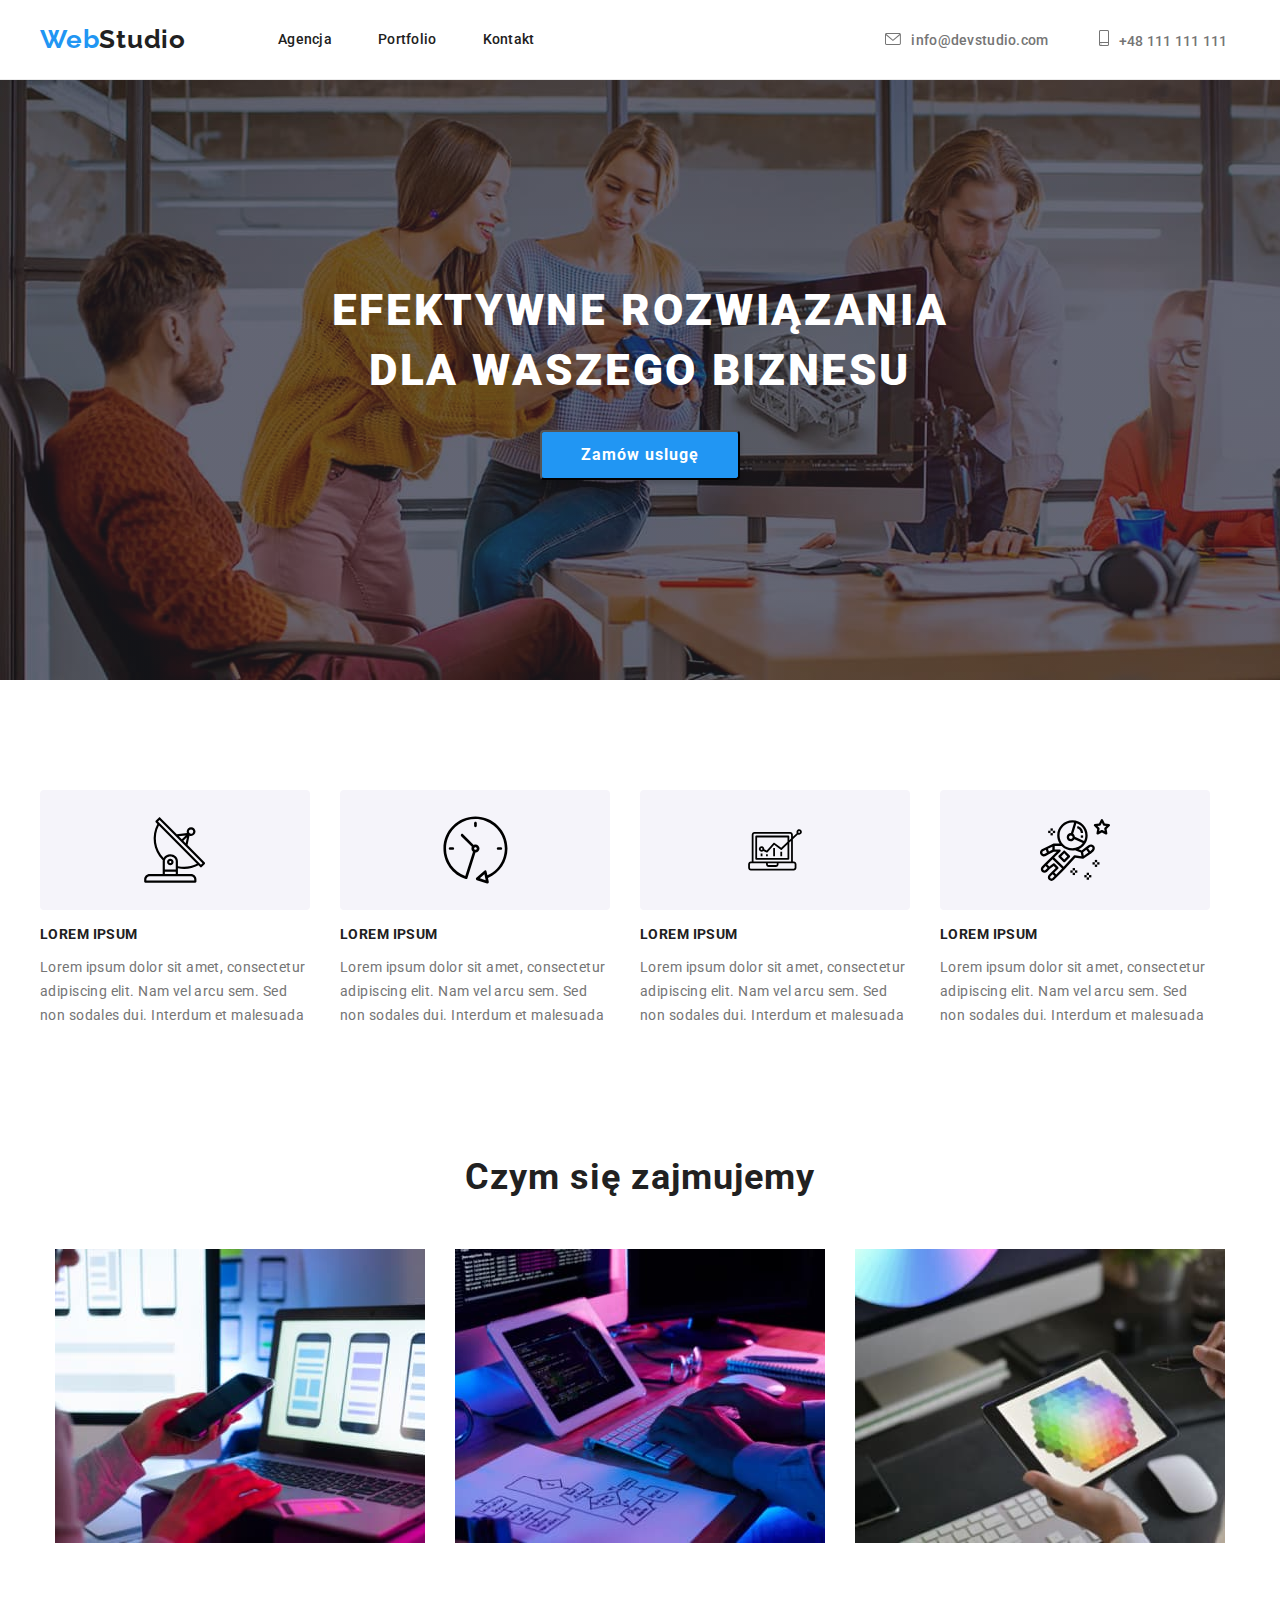
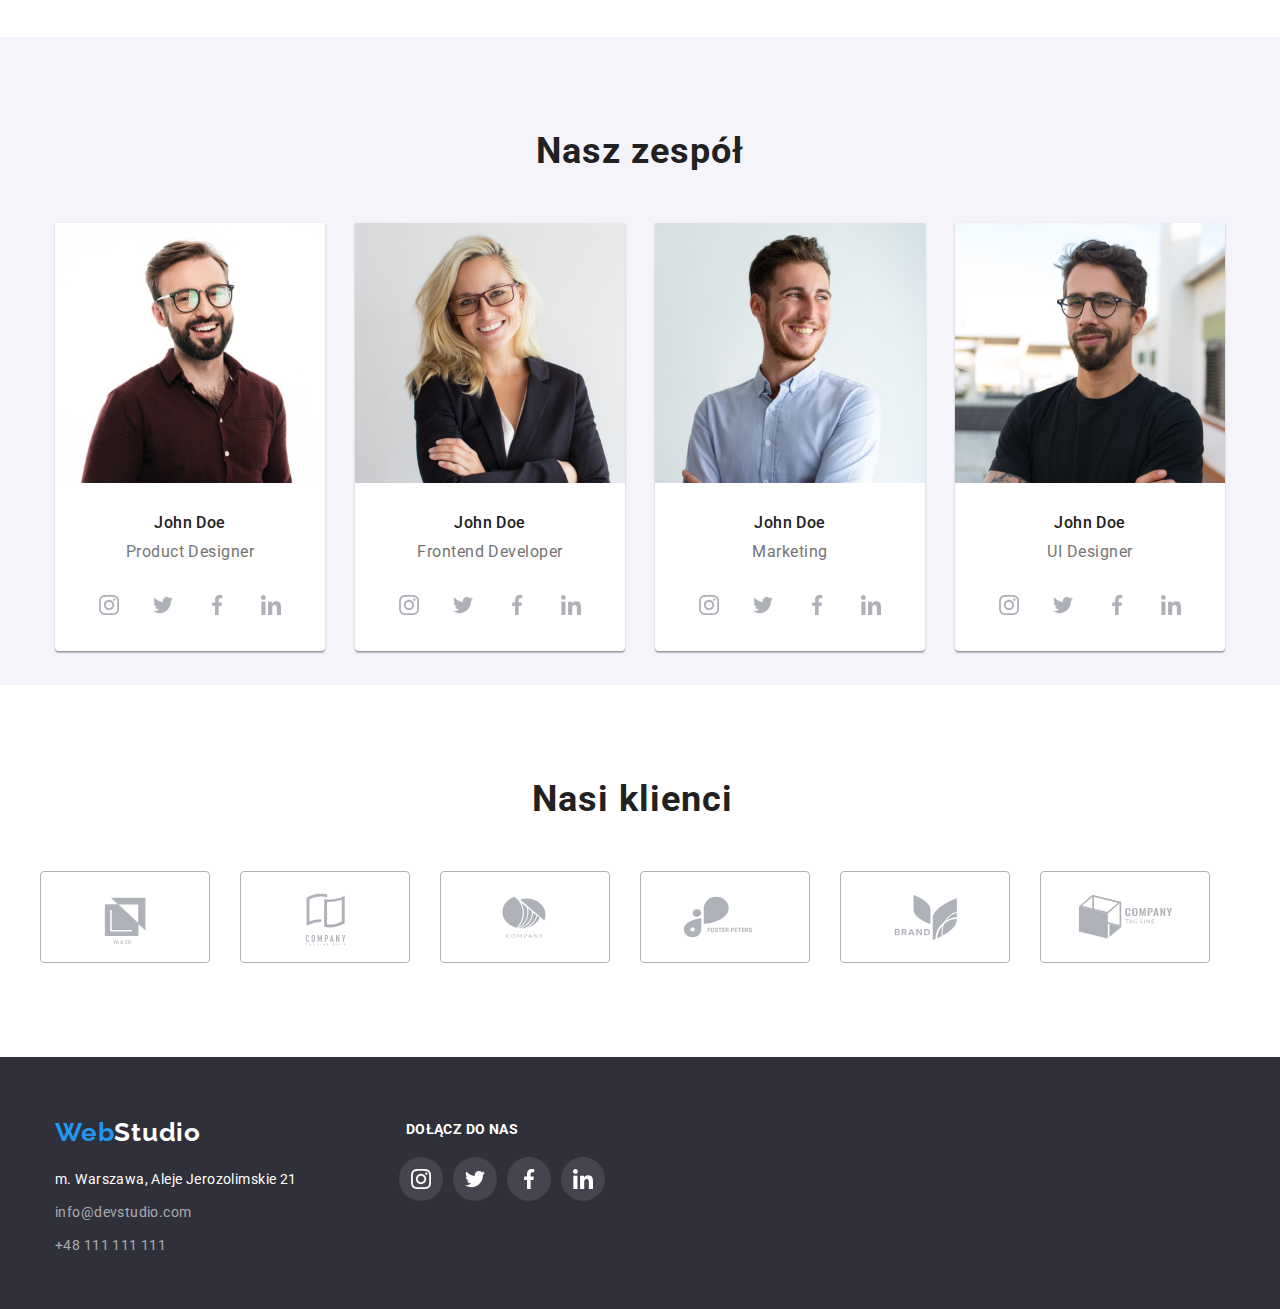
==== index.html @ acc6f6b7 "pliki" ====
<!DOCTYPE html>
<html lang="en">
<head>
    <meta charset="UTF-8">
    <meta http-equiv="X-UA-Compatible" content="IE=edge">
    <meta name="viewport" content="width=device-width, initial-scale=1.0">
    <link rel="stylesheet" href="https://cdnjs.cloudflare.com/ajax/libs/modern-normalize/1.1.0/modern-normalize.min.css">
    <link rel="stylesheet" href="./css/style.css">
    <link rel="preconnect" href="https://fonts.googleapis.com">
    <link rel="preconnect" href="https://fonts.gstatic.com" crossorigin>
    <link href="https://fonts.googleapis.com/css2?family=Raleway:wght@700&family=Roboto:wght@400;500;700;900&display=swap"
        rel="stylesheet">  
    <title>WebStudio</title>
</head>
<body>
    <header class="header">
        <div class="container">
            <nav class="navigation">
            <a class="navigation-main" href="index.html"><span class="logo-1">Web</span><span class="logo-2">Studio</span></a>
            <ul class="navigation-list">
                <li class="navigation-list-item">
                    <a class="navigation-list-link agency" href="index.html">Agencja</a>
                </li>
                <li class="navigation-list-item">
                    <a class="navigation-list-link portfolio" href="portfolio.html">Portfolio</a>
                </li>
                <li class="navigation-list-item">
                    <a class="navigation-list-link contact" href="index.html">Kontakt</a>
                </li>
            </ul>
            </nav>
        <a class="contact-link-mail" href="mailto:info@devstudio.com">
            <svg class="mail-icon" width="16" height="12">
                <use href="./images/icons.svg#icon-mail"></use>
            </svg>info@devstudio.com</a>

        <a class="contact-link-phone" href="tel:+48111111111">
            <svg class="phone-icon" width="10" height="16">
                <use href="./images/icons.svg#icon-phone"></use>
            </svg>+48 111 111 111</a>
            
        </div>
    </header> 
    

    <main>
        <!--HERO-->
        <section class="main-header-container">
        <div class="container m-h-c">
            <h1 class="main-header">EFEKTYWNE ROZWIĄZANIA DLA WASZEGO BIZNESU</h1>
            <button class="btn" type="button">Zamów uslugę</button>
        </div>
        </section>
        

        <section class="features">
        <div class="container">
            <ul class="features-list">
                <li class="features-list-item">
                    <p class="features-icon-par">
                        <svg class="features-icon antenna" width="65.32" height="70">
                          <use href="./images/icons.svg#icon-antenna"></use>
                        </svg>
                    </p>
                    <p class="features-name">LOREM IPSUM</p>
                    <P class="features-description">Lorem ipsum dolor sit amet, consectetur adipiscing elit. Nam vel arcu sem. Sed non sodales dui. Interdum et malesuada</P>
                </li>
                <li class="features-list-item">
                    <p class="features-icon-par">
                        <svg class="features-icon clock" width="66.96" height="70">
                          <use href="./images/icons.svg#icon-clock"></use>
                        </svg>
                    </p>
                    <p class="features-name">LOREM IPSUM</p>
                    <p class="features-description">Lorem ipsum dolor sit amet, consectetur adipiscing elit. Nam vel arcu sem. Sed non sodales dui. Interdum et malesuada</p>
                </li>
                <li class="features-list-item">
                    <p class="features-icon-par">
                        <svg class="features-icon diagram" width="70" height="53.69">
                          <use href="./images/icons.svg#icon-diagram"></use>
                        </svg>
                    </p>
                    <p class="features-name">LOREM IPSUM</p>
                    <P class="features-description">Lorem ipsum dolor sit amet, consectetur adipiscing elit. Nam vel arcu sem. Sed non sodales dui. Interdum et malesuada</P>
                </li>
                <li class="features-list-item">
                    <p class="features-icon-par">
                        <svg class="features-icon astronaut" width="70" height="70">
                          <use href="./images/icons.svg#icon-astronaut"></use>
                        </svg>
                    </p>
                    <p class="features-name">LOREM IPSUM</p>
                    <P class="features-description">Lorem ipsum dolor sit amet, consectetur adipiscing elit. Nam vel arcu sem. Sed non sodales dui. Interdum et malesuada</P>
                </li>
            </ul>
        </div>
        </section>
        

        <!--Czym się zajmujemy-->
        
        <section class="work">
        <div class="container">
            <div class="about">
                <div class="secondary-header-container">
                    <h2 class="secondary-header">Czym się zajmujemy</h2>
                </div>
                <ul class="about-list">
                    <li class="about-list-item"><img class="about-list-img" src="images/komp1.jpg" alt="laptop" width="370" height="294"></li>
                    <li class="about-list-item"><img class="about-list-img" src="images/komp2.jpg" alt="telefon" width="370" height="294"></li>
                    <li class="about-list-item"><img class="about-list-img" src="images/komp3.jpg" alt="tablet" width="370" height="294"></li>
                </ul>
            </div>  
        </div>
        </section>

        <!--Nasz zespół-->

        <section class="team">
        <div class="container team">
            <div class="secondary-header-team">
                <h2 class="secondary-header">Nasz zespół</h2>
            </div>    
            <ul class="team-list">
                <li class="team-list-item">
                    <img class="team-list-img" src="images/john_doe1.jpg" alt="john_doe_1" width="270" height="260">
                        <h3 class="team-member">John Doe</h3>
                        <p class="type-of-work-in-team">Product Designer</p>
                        <ul class="social-links-list">
                            <li class="social-links-list-item">
                                <a class="social-list-link" href="#">
                                    <svg class="social-icon inst1" width="20" height="20">
                                        <use href="images/icons.svg#icon-instagram"></use>
                                    </svg>
                                </a>
                            </li>
                            <li class="social-links-list-item">
                                <a class="social-list-link" href="#">
                                    <svg class="social-icon fb1" width="20" height="20">
                                        <use href="images/icons.svg#icon-twitter"></use>
                                    </svg>
                                </a>
                            </li>
                            <li class="social-links-list-item">
                                <a class="social-list-link" href="#">
                                    <svg class="social-icon twit1" width="20" height="20">
                                        <use href="images/icons.svg#icon-facebook"></use>
                                    </svg>
                                </a>
                            </li>
                            <li class="social-links-list-item">
                                <a class="social-list-link" href="#">
                                    <svg class="social-icon ln1" width="20" height="20">
                                        <use href="images/icons.svg#icon-linkedin"></use>
                                    </svg>
                                </a>
                            </li>
                        </ul>
                </li>
                <li class="team-list-item">
                    <img class="team-list-img" src="images/john_doe2.jpg" alt="john_doe_2" width="270" height="260">
                    <h3 class="team-member">John Doe</h3>
                    <p class="type-of-work-in-team">Frontend Developer</p>
                    <ul class="social-links-list">
                        <li class="social-links-list-item">
                            <a class="social-list-link" href="#">
                                <svg class="social-icon inst1" width="20" height="20">
                                    <use href="images/icons.svg#icon-instagram"></use>
                                </svg>
                            </a>
                        </li>
                        <li class="social-links-list-item">
                            <a class="social-list-link" href="#">
                                <svg class="social-icon fb1" width="20" height="20">
                                    <use href="images/icons.svg#icon-twitter"></use>
                                </svg>
                            </a>
                        </li>
                        <li class="social-links-list-item">
                            <a class="social-list-link" href="#">
                                <svg class="social-icon twit1" width="20" height="20">
                                    <use href="images/icons.svg#icon-facebook"></use>
                                </svg>
                            </a>
                        </li>
                        <li class="social-links-list-item">
                            <a class="social-list-link" href="#">
                                <svg class="social-icon ln1" width="20" height="20">
                                    <use href="images/icons.svg#icon-linkedin"></use>
                                </svg>
                            </a>
                        </li>
                    </ul>
                </li>
                <li class="team-list-item">
                    <img class="team-list-img" src="images/john_doe3.jpg" alt="john_doe_3" width="270" height="260">
                    <h3 class="team-member">John Doe</h3>
                    <p class="type-of-work-in-team">Marketing</p>
                    <ul class="social-links-list">
                        <li class="social-links-list-item">
                            <a class="social-list-link" href="#">
                                <svg class="social-icon inst1" width="20" height="20">
                                    <use href="images/icons.svg#icon-instagram"></use>
                                </svg>
                            </a>
                        </li>
                        <li class="social-links-list-item">
                            <a class="social-list-link" href="#">
                                <svg class="social-icon fb1" width="20" height="20">
                                    <use href="images/icons.svg#icon-twitter"></use>
                                </svg>
                            </a>
                        </li>
                        <li class="social-links-list-item">
                            <a class="social-list-link" href="#">
                                <svg class="social-icon twit1" width="20" height="20">
                                    <use href="images/icons.svg#icon-facebook"></use>
                                </svg>
                            </a>
                        </li>
                        <li class="social-links-list-item">
                            <a class="social-list-link" href="#">
                                <svg class="social-icon ln1" width="20" height="20">
                                    <use href="images/icons.svg#icon-linkedin"></use>
                                </svg>
                            </a>
                        </li>
                    </ul>
                </li>
                <li class="team-list-item">
                    <img class="team-list-img" src="images/john_doe4.jpg" alt="john_doe_4" width="270" height="260">
                    <h3 class="team-member">John Doe</h3>
                    <p class="type-of-work-in-team">UI Designer</p>
                    <ul class="social-links-list">
                        <li class="social-links-list-item">
                            <a class="social-list-link" href="#">
                                <svg class="social-icon inst1" width="20" height="20">
                                    <use href="images/icons.svg#icon-instagram"></use>
                                </svg>
                            </a>
                        </li>
                        <li class="social-links-list-item">
                            <a class="social-list-link" href="#">
                                <svg class="social-icon fb1" width="20" height="20">
                                    <use href="images/icons.svg#icon-twitter"></use>
                                </svg>
                            </a>
                        </li>
                        <li class="social-links-list-item">
                            <a class="social-list-link" href="#">
                                <svg class="social-icon twit1" width="20" height="20">
                                    <use href="images/icons.svg#icon-facebook"></use>
                                </svg>
                            </a>
                        </li>
                        <li class="social-links-list-item">
                            <a class="social-list-link" href="#">
                                <svg class="social-icon ln1" width="20" height="20">
                                    <use href="images/icons.svg#icon-linkedin"></use>
                                </svg>
                            </a>
                        </li>
                    </ul>
                </li>
            </ul>
        </div>
        </section>

        <!--Nasi klijenci-->

        <section>
            <div class="container">
                <div class="clients">
                    <div class="secondary-header-clients">
                        <h2 class="secondary-header">Nasi klienci</h2>
                    </div>
                    <ul class="clients-list">
                        <li class="clients-list-item">
                            <a class="clients-list-link" href="#">
                                <svg class="logo-icon logo1" width="106" height="60.4">
                                <use href="images/icons.svg#icon-Logo_1"></use>
                                </svg>
                            </a>
                        </li>
                        <li class="clients-list-item">
                            <a class="clients-list-link" href="#">
                                <svg class="logo-icon logo2" width="106" height="60.4">
                                <use href="images/icons.svg#icon-Logo_2"></use>
                                </svg>
                            </a>
                        </li>
                        <li class="clients-list-item">
                            <a class="clients-list-link" href="#">
                                <svg class="logo-icon logo3" width="106" height="60">
                                <use href="images/icons.svg#icon-Logo_3"></use>
                                </svg>
                            </a>
                        </li>
                        <li class="clients-list-item">
                            <a class="clients-list-link" href="#">
                                <svg class="logo-icon logo4" width="106" height="60">
                                <use href="images/icons.svg#icon-Logo_4"></use>
                                </svg>
                            </a>
                        </li>
                        <li class="clients-list-item">
                            <a class="clients-list-link" href="#">
                                <svg class="logo-icon logo5" width="106" height="60">
                                <use href="images/icons.svg#icon-Logo_5"></use>
                                </svg>
                            </a>
                        </li>
                        <li class="clients-list-item">
                            <a class="clients-list-link" href="#">
                                <svg class="logo-icon logo6" width="106" height="60">
                                <use href="images/icons.svg#icon-Logo_6"></use>
                                </svg>
                            </a>
                        </li>
                    </ul>
                </div>
            </div>
        </section>
        
    </main>

    <footer class="footer">
        <div class="container foot-cont">
        <div class="address-container">
            <address class="address">
            <a class="secondary-main" href="index.html"><span class="logo-1">Web</span><span class="logo-2-footer">Studio</span></a>
            <ul class="address-list">
                <li class="address-list-item">m. Warszawa, Aleje Jerozolimskie 21</li>
                <li class="address-list-item">
                    <a class="address-contact-link-mail" href="mailto:info@devstudio.com">info@devstudio.com</a>
                </li>
                <li class="address-list-item">
                    <a class="address-contact-link-phone" href="tel:+48111111111">+48 111 111 111</a>
                </li>
            </ul>
        </address>
        </div>

        <div class="join-us">
            <p class="join">DOłĄCZ DO NAS</p>
            <ul class="social-links-list">
                <li class="social-links-list-item">
                    <a class="social-list-link-footer" href="#">
                        <svg class="social-icon inst" width="20" height="20">
                        <use href="images/icons.svg#icon-instagram"></use>
                        </svg>
                    </a>
                </li>
                <li class="social-links-list-item">
                    <a class="social-list-link-footer" href="#">
                        <svg class="social-icon twit" width="20" height="20">
                        <use href="images/icons.svg#icon-twitter"></use>
                        </svg>
                    </a>
                </li>
                <li class="social-links-list-item">
                    <a class="social-list-link-footer" href="#">
                        <svg class="social-icon fb" width="20" height="20">
                        <use href="images/icons.svg#icon-facebook"></use>
                        </svg>
                    </a>
                </li>
                <li class="social-links-list-item">
                    <a class="social-list-link-footer" href="#">
                        <svg class="social-icon ln" width="20" height="20">
                        <use href="images/icons.svg#icon-linkedin"></use>
                        </svg>
                    </a>
                </li>
            </ul>
        </div>
        </div>
    </footer>
    
</body>
</html>
---- css/style.css ----
*,
*::before,
*::after {
  box-sizing: border-box;
}

:root {
  --main-font: "Roboto", sans-serif;
  --secondary-font: "Raleway", sans-serif;
  --main-color: #2196f3;
  --secondary-color: #757575;
}

body {
  font-family: var(--main-font);
  color: #212121;
}

h1,
h2,
h3,
ul {
  margin: 0;
  padding: 0;
}

p {
  padding: 0;
}

img {
  display: block;
}

.container {
  width: 1200px;
  margin: 0 auto;
}

/* ############## POWTARZALNE STYLE ############## */
.navigation-list,
.features-list,
.team-list,
.about-list,
.buttons-list,
.projects-list,
.address-list,
.social-links-list,
.clients-list {
  list-style: none;
}

.contact-link-mail:hover,
.contact-link-mail:focus,
.contact-link-phone:hover,
.contact-link-phone:focus,
.navigation-list-link:hover,
.navigation-list-link:focus,
.address-contact-link-mail:hover,
.address-contact-link-mail:focus,
.address-contact-link-phone:hover,
.address-contact-link-phone:focus {
  color: var(--main-color);
}

.btn,
.portfolio-btn,
.social-links-list-item,
.clients-list-item,
.projects-list-item {
  cursor: pointer;
}

.contact-link-mail,
.contact-link-mail,
.contact-link-phone,
.contact-link-phone,
.navigation-list-link,
.navigation-list-link,
.address-contact-link-mail,
.address-contact-link-mail,
.address-contact-link-phone,
.address-contact-link-phone,
.navigation-main,
.secondary-main {
  text-decoration: none;
}
/* ############## POWTARZALNE STYLE ############## */

/* ############## Sekcja HEADER ############## */

.header,
.navigation,
.navigation-list,
.container {
  display: flex;
  align-items: center;
}

.header {
  background: #ffffff;
  border-bottom: 1px solid #ececec;
  height: 80px;
}

.navigation-main {
  font-family: var(--secondary-font);
  font-style: normal;
  font-weight: bold;
  font-size: 26px;
  line-height: 1.192;
  letter-spacing: 0.03em;
  margin-left: px;
  width: 145px;
  height: 31px;
  margin-right: 93px;
}

.logo-1 {
  color: var(--main-color);
}

.logo-2 {
  color: #212121;
}

.logo-2-footer {
  color: #ffffff;
}

.navigation-list-item:not(:last-child) {
  margin-right: 46px;
}

.navigation-list-link {
  font-style: normal;
  font-weight: 500;
  font-size: 14px;
  line-height: 1.143;
  letter-spacing: 0.02em;
  color: #212121;
}

.contact-link-mail,
.contact-link-phone {
  font-style: normal;
  font-weight: 500;
  font-size: 14px;
  line-height: 1.143;
  letter-spacing: 0.02em;
  color: var(--secondary-color);
}

.contact-link-phone {
}

.contact-link-mail {
  margin-right: 50px;
  margin-left: 351px;
}

.mail-icon,
.phone-icon {
  margin-right: 10px;
  fill: currentColor;
}

.mail-icon:hover,
.phone-icon:hover {
  fill: var(--main-color);
}

/* ############## Koniec sekcji HEADER ############## */

/* ############## Sekcja HERO   ############## */
.main-header-container {
  margin: 0 auto;
  height: 600px;
  padding-top: 200px;
  padding-bottom: 280px;
  background-image: linear-gradient(
      rgba(47, 48, 58, 0.4),
      rgba(47, 48, 58, 0.4)
    ),
    url("../images/background-main.jpg");
  background-size: cover;
}

.m-h-c {
  display: flex;
  flex-direction: column;
  justify-content: center;
  align-items: center;
}
.main-header {
  width: 696px;
  height: 120px;
  font-style: normal;
  font-weight: 900;
  font-size: 44px;
  line-height: 1.364;
  text-align: center;
  letter-spacing: 0.06em;
  text-transform: uppercase;
  color: #ffffff;
}

.btn {
  background: #2196f3;
  box-shadow: 0px 4px 4px rgba(0, 0, 0, 0.15);
  border-radius: 4px;
  font-style: normal;
  font-weight: bold;
  font-size: 16px;
  line-height: 1.875;
  display: inline-block;
  margin: 0 auto;
  align-items: center;
  text-align: center;
  letter-spacing: 0.06em;
  color: #ffffff;
  margin-top: 30px;
  width: 200px;
  height: 50px;
}

.features-list {
  display: flex;
  flex-wrap: wrap;
  justify-content: center;
  margin-top: 94px;
  margin-bottom: 94px;
  height: 101px;
}

.features-list-item {
  width: 270px;
  height: 101px;
  flex-basis: calc(100% / 4 - 30px);
}

.features-list-item:not(:last-child) {
  margin-right: 30px;
}

.features-icon-par {
  width: 270px;
  height: 120px;
  background: #f5f4fa;
  border-radius: 4px;
}

.antenna {
  margin-top: 25px;
  margin-right: 102.34px;
  margin-bottom: 25px;
  margin-left: 102.34px;
}

.clock {
  margin-top: 25px;
  margin-right: 101.5px;
  margin-bottom: 25px;
  margin-left: 101.5px;
}

.diagram {
  margin-top: 33.2px;
  margin-right: 100px;
  margin-bottom: 33.2px;
  margin-left: 100px;
}

.astronaut {
  margin-top: 25px;
  margin-right: 100px;
  margin-bottom: 25px;
  margin-left: 100px;
}

.features-name {
  width: 270px;
  height: 16px;
  font-style: normal;
  font-weight: bold;
  font-size: 14px;
  line-height: 1.143;
  letter-spacing: 0.03em;
  text-transform: uppercase;
}

.features-description {
  width: 270px;
  height: 75px;
  font-style: normal;
  font-weight: normal;
  font-size: 14px;
  line-height: 1.714;
  letter-spacing: 0.03em;
  color: var(--secondary-color);
}

/* ############## Koniec sekcji HERO ############## */

/* ############## Czym się zajmujemy ############## */
.work {
  margin-bottom: 94px;
}

.about {
  /*width: 970px;*/
  height: 386px;
  margin-left: 15px;
  padding-bottom: 94px;
  margin-bottom: 188px;
}
.secondary-header {
  font-style: normal;
  font-weight: bold;
  font-size: 36px;
  line-height: 1.166;
  text-align: center;
  letter-spacing: 0.03em;
}

.secondary-header-container {
  margin-top: 94px;
  padding-top: 94px;
  margin-bottom: 50px;
}

.about-list {
  display: flex;
  flex-wrap: wrap;
}

.about-list-item {
  flex-basis: calc(100% / 3 - 30px);
}

.about-list-item:not(:last-child) {
  margin-right: 30px;
}
/* ############## Koniec sekcji Czym się zajmujemy ############## */

/* ############## Nasz zespól ############## */

.secondary-header-team {
  margin-bottom: 50px;
}

.team {
  display: flex;
  flex-direction: column;
  background-color: #f5f4fa;
  background-size: 100%;
  height: 648px;
  margin-top: 94px;
}

.team-list {
  display: flex;
  flex-wrap: wrap;
  height: 368px;
  margin-left: 15px;
  margin-right: 15px;
}

.team-list-item {
  width: 270px;
  height: 428px;
  flex-basis: calc(100% / 4 - 30px);
  background: #ffffff;
  box-shadow: 0px 1px 3px rgba(0, 0, 0, 0.12), 0px 1px 1px rgba(0, 0, 0, 0.14),
    0px 2px 1px rgba(0, 0, 0, 0.2);
  border-radius: 0px 0px 4px 4px;
}

.team-list-item:not(:last-child) {
  margin-right: 30px;
}

.team-member {
  font-style: normal;
  font-weight: 500;
  font-size: 16px;
  line-height: 1.187;
  letter-spacing: 0.03em;
  margin-top: 30px;
  text-align: center;
}

.type-of-work-in-team {
  font-style: normal;
  font-weight: normal;
  font-size: 16px;
  line-height: 1.187;
  letter-spacing: 0.03em;
  color: var(--secondary-color);
  margin-top: 10px;
  text-align: center;
}

.social-links-list {
  display: flex;
  flex-wrap: wrap;
  width: 206px;
  height: 56px;
  align-items: center;
  justify-content: space-between;
  margin-left: 32px;
}

.social-list-link {
  display: flex;
  width: 44px;
  height: 44px;
  background-color: #ffffff;
  border-radius: 50%;
  align-items: center;
  justify-content: center;
  fill: #afb1b8;
}

.social-list-link:hover,
.social-list-link:focus,
.social-list-link-footer:hover,
.social-list-link-footer:focus {
  fill: #ffffff;
  background-color: var(--main-color);
}

.social-links-list-item {
  flex-basis: calc(100% / 4 - 10px);
}

.social-links-list-item:not(:last-child) {
  margin-right: 10px;
}
/* ############## Koniec sekcji Nasz zespól ############## */

/*############## Nasi klijenci ###############*/
.clients {
  display: flex;
  flex-direction: column;
  margin-top: 94px;
  margin-bottom: 94px;
}

.secondary-header-clients {
  margin-bottom: 50px;
  margin-left: 15px;
}

.clients-list {
  display: flex;
  flex-wrap: wrap;
  width: px;
  height: px;
  align-items: center;
  justify-content: center;
  padding-left: px;
}

.clients-list-item {
  width: 170px;
  height: 92px;
  border: 1px solid #afb1b8;
  box-sizing: border-box;
  border-radius: 4px;
  fill: #afb1b8;
}

.clients-list-item {
  flex-basis: calc(100% / 6 - 30px);
}

.clients-list-item:not(:last-child) {
  margin-right: 30px;
}

.clients-list-link {
  fill: #afb1b8;
}

.logo1,
.logo2 {
  margin-top: 17.71px;
  margin-right: 32px;
  margin-bottom: 14.25;
  margin-left: 32px;
}

.logo3,
.logo4,
.logo5,
.logo6 {
  margin-top: 16px;
  margin-right: 32px;
  margin-bottom: 16px;
  margin-left: 32px;
}

.clients-list-item:hover,
.clients-list-item:focus,
.clients-list-link:hover,
.clients-list-link:focus,
.logo-icon:hover,
.logo-icon:focus {
  fill: var(--main-color);
  border-color: var(--main-color);
}

/*############## Koniec Nasi klijenci ###############*/

/*##################### FOOTER #################*/
.footer {
  background: #2f303a;
  height: 252px;
}

.foot-cont {
  display: flex;
}
.secondary-main {
  font-family: var(--secondary-font);
  font-style: normal;
  font-weight: bold;
  font-size: 26px;
  line-height: 1.192;
  letter-spacing: 0.03em;
  width: 145px;
  height: 31px;
  margin-left: 15px;
}

.address-container {
  margin-top: 60px;
}

.address-list {
  margin-top: 20px;
  margin-left: 15px;
}

.address-list-item {
  font-style: normal;
  font-weight: normal;
  font-size: 14px;
  line-height: 1.714;
  letter-spacing: 0.03em;
  color: #ffffff;
}

.address-list-item:not(:last-child) {
  margin-bottom: 9px;
}

.address-contact-link-mail,
.address-contact-link-phone {
  font-style: normal;
  font-weight: normal;
  font-size: 14px;
  line-height: 1.714;
  letter-spacing: 0.03em;
  color: rgba(255, 255, 255, 0.6);
}

.join {
  width: 113px;
  height: 16px;
  font-style: normal;
  font-weight: bold;
  font-size: 14px;
  line-height: 16px;
  letter-spacing: 0.03em;
  text-transform: uppercase;
  color: #ffffff;
  margin-left: 39px;
}

.join-us {
  margin-left: 70px;
}

.social-list-link-footer {
  display: flex;
  width: 44px;
  height: 44px;
  background-color: rgba(255, 255, 255, 0.1);
  border-radius: 50%;
  align-items: center;
  justify-content: center;
}

.inst,
.twit,
.fb,
.ln {
  fill: #ffffff;
}
/*##################### END FOOTER #################*/

/*##################### PORTFOLIO #################*/
.page {
  /* background: #E5E5E5;*/
}

.buttons-list {
  display: inline-flex;
  align-items: center;
  justify-content: space-evenly;
  width: 572px;
  height: 54px;
  margin-top: 94px;
  margin-left: 310px;
  margin-right: 310px;
  margin-bottom: 50px;
}

.buttons-list-item:not(:last-child) {
  margin-right: 8px;
}

.portfolio-btn {
  background: #f5f4fa;
  border: #f5f4fa;
  border-radius: 4px;
  font-style: normal;
  font-weight: 500;
  font-size: 16px;
  line-height: 1.625;
  text-align: center;
  letter-spacing: 0.03em;
}

.portfolio-btn:hover {
  background: #2196f3;
  box-shadow: 0px 3px 1px rgba(0, 0, 0, 0.1), 0px 1px 2px rgba(0, 0, 0, 0.08),
    0px 2px 2px rgba(0, 0, 0, 0.12);
  color: #ffffff;
}

.all-btn {
  width: 121px;
  height: 38px;
}

.pages-btn {
  width: 93px;
  height: 38px;
}

.apps-btn {
  width: 114px;
  height: 38px;
}

.design-btn {
  width: 91px;
  height: 38px;
}

.mark-btn {
  width: 121px;
  height: 38px;
}

.projects {
  margin-left: 15px;
  margin-right: 15px;
  margin-bottom: 94px;
}

.projects-list {
  display: flex;
  flex-wrap: wrap;
  justify-content: space-between;
  margin-left: 30px;
}

.projects-list-item {
  width: 370px;
  height: 404px;
  background: #ffffff;
  border: 1px solid #eeeeee;
  box-sizing: border-box;
  flex-basis: calc(100% / 3 - 30px);
  margin-left: -30px;
}

.projects-list-item:nth-child(-n + 6) {
  margin-bottom: 30px;
}

.projects-list-item:hover,
.projects-list-item:focus {
  box-shadow: 0px 1px 1px rgba(0, 0, 0, 0.12), 0px 4px 4px rgba(0, 0, 0, 0.06),
    1px 4px 6px rgba(0, 0, 0, 0.16);
}

.project-name {
  font-style: normal;
  font-weight: bold;
  font-size: 18px;
  line-height: 2;
  letter-spacing: 0.06em;
  margin-top: 20px;
  margin-left: 24px;
}

.project-type {
  font-style: normal;
  font-weight: normal;
  font-size: 16px;
  line-height: 1.875;
  letter-spacing: 0.03em;
  color: var(--secondary-color);
  margin-top: 4px;
  margin-left: 24px;
}

/*##################### END PORTFOLIO #################*/
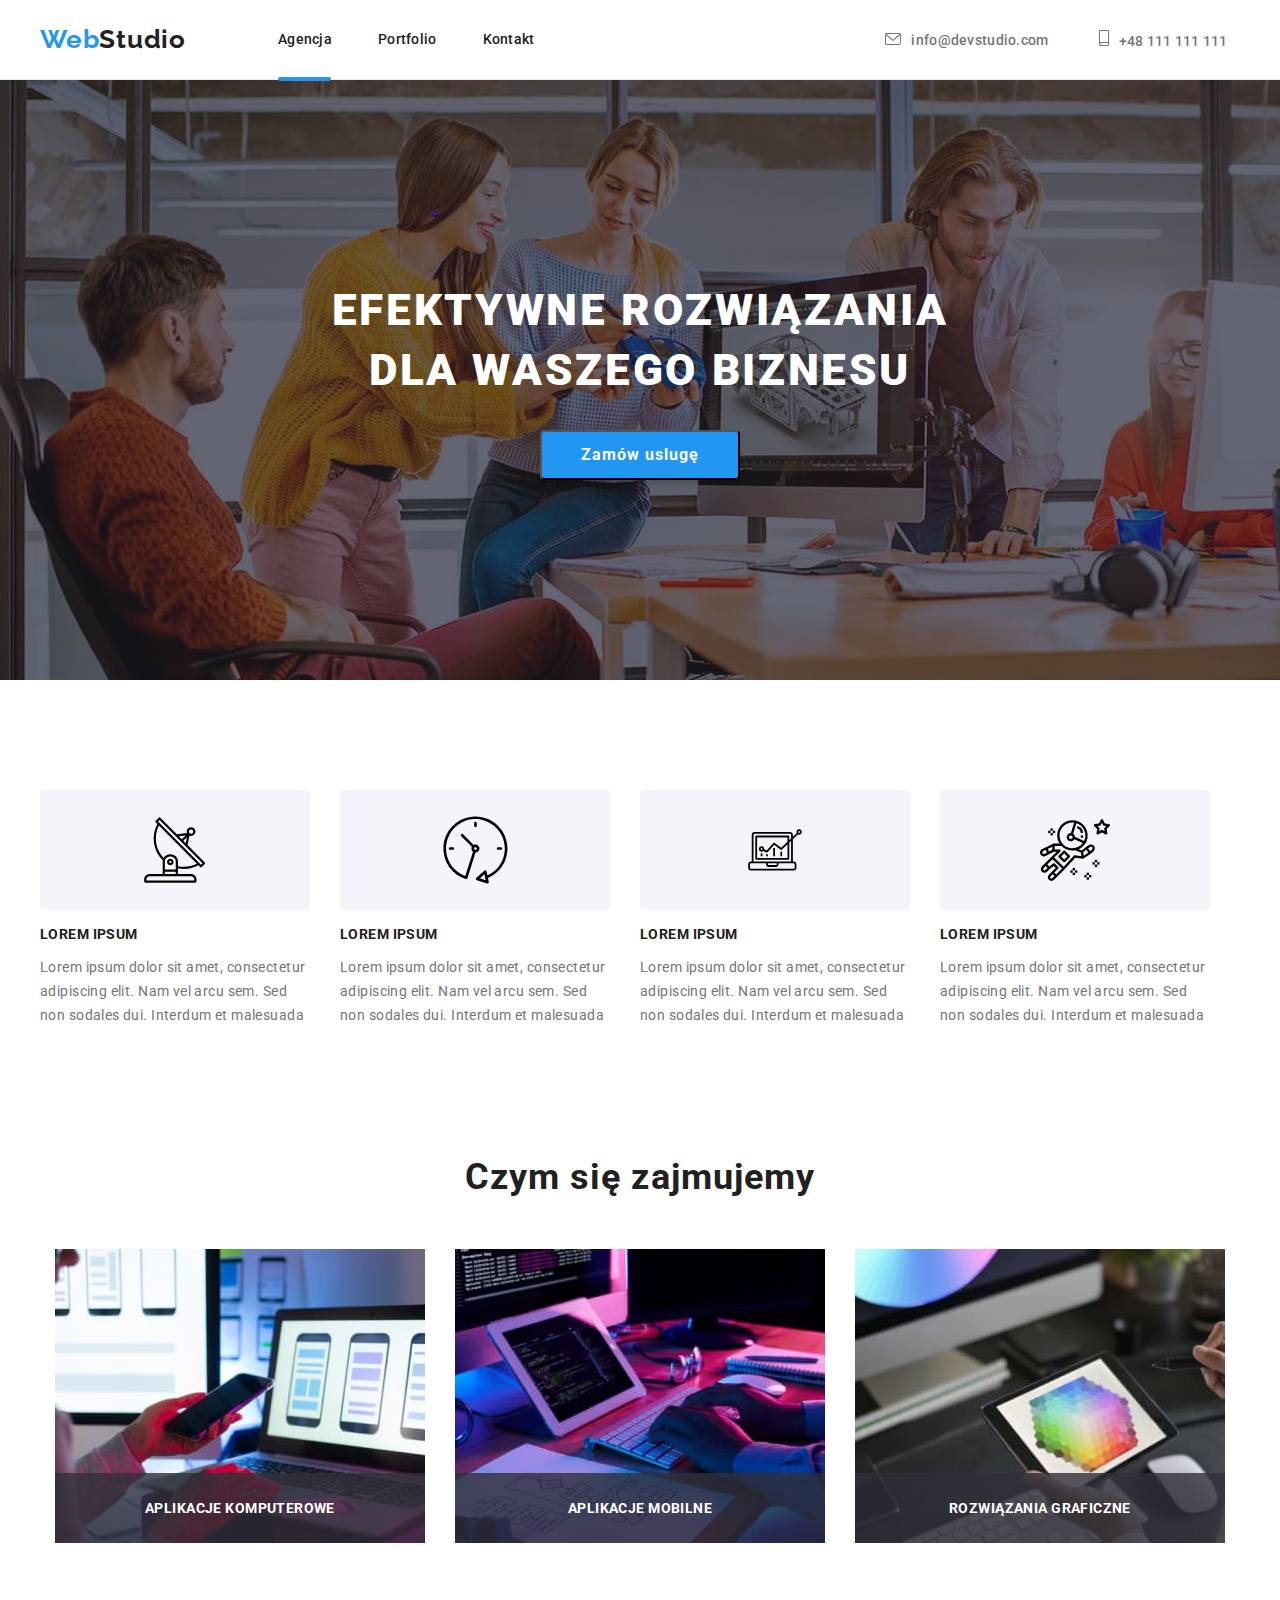
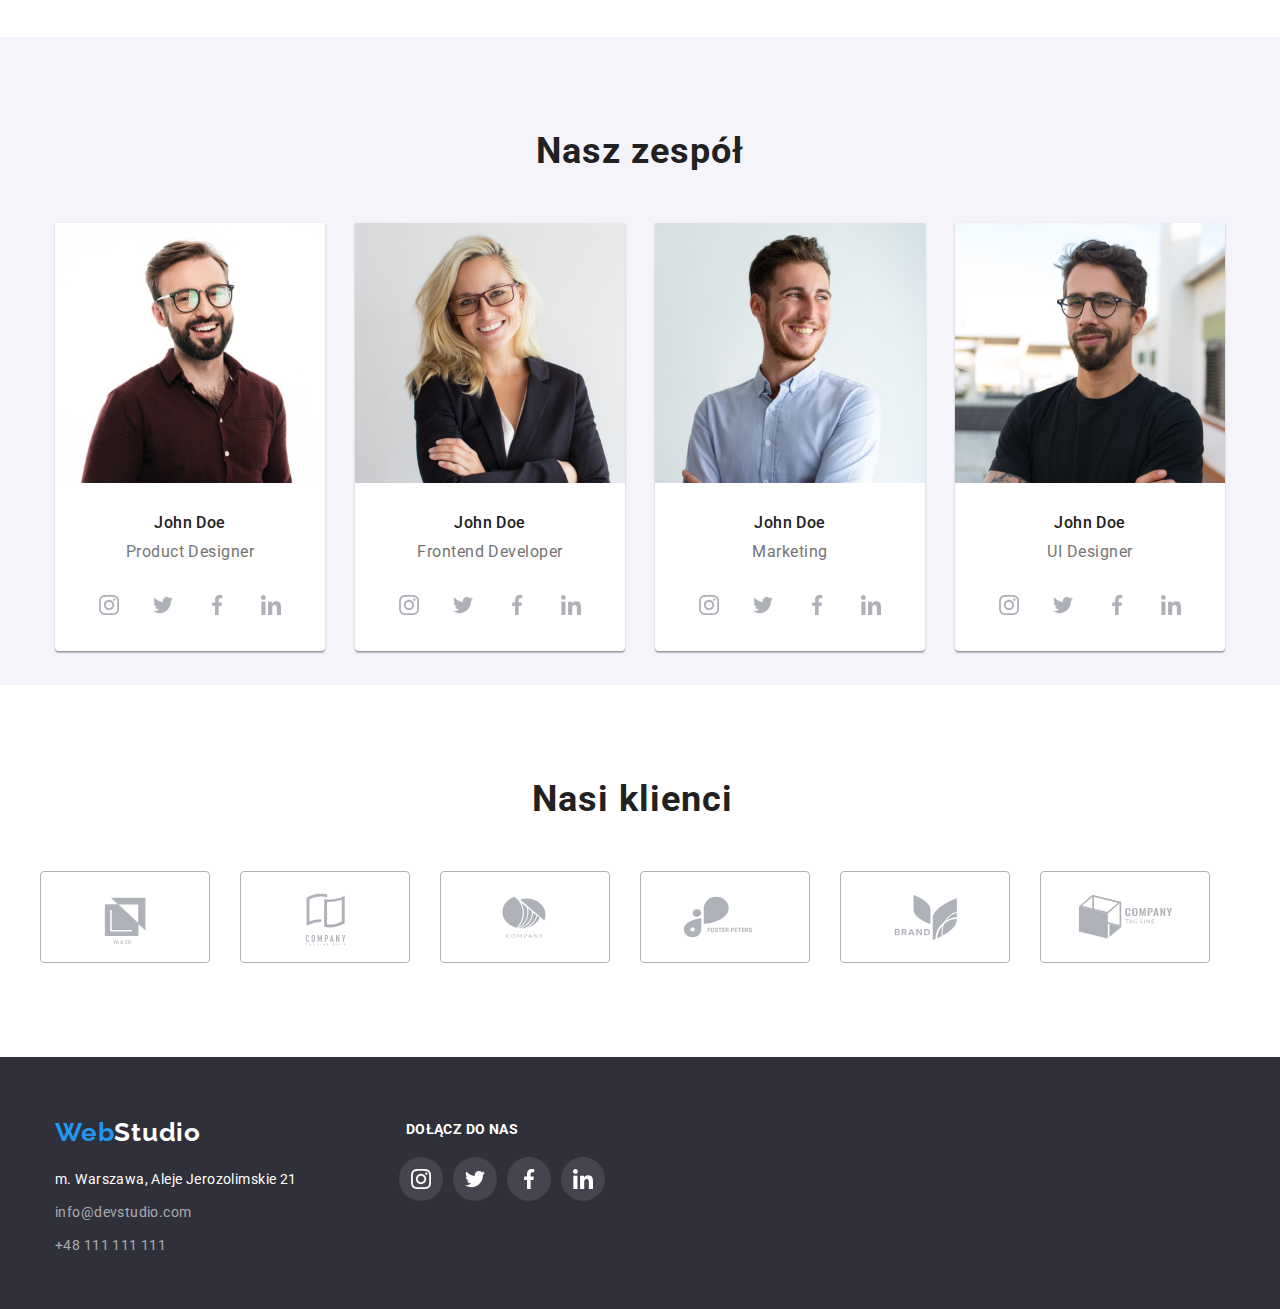
==== commit 1c16e9ce: "animacje" ====
--- a/index.html
+++ b/index.html
@@ -19,7 +19,7 @@
             <a class="navigation-main" href="index.html"><span class="logo-1">Web</span><span class="logo-2">Studio</span></a>
             <ul class="navigation-list">
                 <li class="navigation-list-item">
-                    <a class="navigation-list-link agency" href="index.html">Agencja</a>
+                    <a class="navigation-list-link is-active agency" href="index.html">Agencja</a>
                 </li>
                 <li class="navigation-list-item">
                     <a class="navigation-list-link portfolio" href="portfolio.html">Portfolio</a>
@@ -48,7 +48,16 @@
         <section class="main-header-container">
         <div class="container m-h-c">
             <h1 class="main-header">EFEKTYWNE ROZWIĄZANIA DLA WASZEGO BIZNESU</h1>
-            <button class="btn" type="button">Zamów uslugę</button>
+            <button class="btn" type="button" data-modal-open>Zamów uslugę</button>
+        </div>
+        <div class="backdrop is-hidden" data-modal>
+            <div class="modal">
+                <button type="button" class="close-btn" data-modal-close>
+                    <svg class="close" width="30" height="30">
+                        <use href="images/icons.svg#icon-icon-close"></use>
+                    </svg>
+                </button>
+            </div>
         </div>
         </section>
         
@@ -106,9 +115,24 @@
                     <h2 class="secondary-header">Czym się zajmujemy</h2>
                 </div>
                 <ul class="about-list">
-                    <li class="about-list-item"><img class="about-list-img" src="images/komp1.jpg" alt="laptop" width="370" height="294"></li>
-                    <li class="about-list-item"><img class="about-list-img" src="images/komp2.jpg" alt="telefon" width="370" height="294"></li>
-                    <li class="about-list-item"><img class="about-list-img" src="images/komp3.jpg" alt="tablet" width="370" height="294"></li>
+                    <li class="about-list-item">
+                        <div class="thumb">
+                            <p class="label">APLIKACJE KOMPUTEROWE</p>
+                        </div> 
+                        <img class="about-list-img" src="images/komp1.jpg" alt="laptop" width="370" height="294">
+                    </li>
+                    <li class="about-list-item">
+                        <div class="thumb">
+                            <p class="label">APLIKACJE MOBILNE</p>
+                        </div>
+                        <img class="about-list-img" src="images/komp2.jpg" alt="telefon" width="370" height="294">
+                    </li>
+                    <li class="about-list-item">
+                        <div class="thumb">
+                            <p class="label">ROZWIĄZANIA GRAFICZNE</p>
+                        </div>
+                        <img class="about-list-img" src="images/komp3.jpg" alt="tablet" width="370" height="294">
+                    </li>
                 </ul>
             </div>  
         </div>
@@ -376,6 +400,8 @@
         </div>
         </div>
     </footer>
+ 
     
+    <script src="./js/modal.js"></script>
 </body>
 </html>
--- a/css/style.css
+++ b/css/style.css
@@ -61,6 +61,8 @@
 .address-contact-link-phone:hover,
 .address-contact-link-phone:focus {
   color: var(--main-color);
+  transition: color 250ms; 
+  transition-timing-function: cubic-bezier(0.4, 0, 0.2, 1);
 }
 
 .btn,
@@ -139,6 +141,34 @@
   line-height: 1.143;
   letter-spacing: 0.02em;
   color: #212121;
+  transition: color 250ms 
+  cubic-bezier(0.4, 0, 0.2, 1);
+}
+
+.is-active::after {
+  content: "";
+  position: absolute;
+  display: flex;
+  width: 53px;
+  height: 4px;
+  margin-top: 28px;
+  background: #2196f3;
+  border-radius: 2px;
+  transition: color 250ms; 
+  transition-timing-function: cubic-bezier(0.4, 0, 0.2, 1);
+}
+
+.is-active-port::after {
+  content: "";
+  position: absolute;
+  display: flex;
+  width: 58px;
+  height: 4px;
+  margin-top: 28px;
+  background: #2196f3;
+  border-radius: 2px;
+  transition: color 250ms; 
+  transition-timing-function: cubic-bezier(0.4, 0, 0.2, 1);
 }
 
 .contact-link-mail,
@@ -149,6 +179,8 @@
   line-height: 1.143;
   letter-spacing: 0.02em;
   color: var(--secondary-color);
+  transition: color 250ms; 
+  transition-timing-function: cubic-bezier(0.4, 0, 0.2, 1);
 }
 
 .contact-link-phone {
@@ -168,6 +200,8 @@
 .mail-icon:hover,
 .phone-icon:hover {
   fill: var(--main-color);
+  transition: fill 250ms; 
+  transition-timing-function: cubic-bezier(0.4, 0, 0.2, 1);
 }
 
 /* ############## Koniec sekcji HEADER ############## */
@@ -341,6 +375,25 @@
 .about-list-item:not(:last-child) {
   margin-right: 30px;
 }
+
+.thumb > .label {
+  position: absolute;
+  display: flex;
+  margin-top: 224px;
+  width: 370px;
+  height: 70px;
+  align-items: center;
+  justify-content: center;
+  background-color: rgba(47, 48, 58, 0.8);
+  font-family: Roboto;
+  font-style: normal;
+  font-weight: bold;
+  font-size: 14px;
+  line-height: 16px;
+  text-align: center;
+  letter-spacing: 0.03em;
+  color: #ffffff;
+}
 /* ############## Koniec sekcji Czym się zajmujemy ############## */
 
 /* ############## Nasz zespól ############## */
@@ -428,6 +481,10 @@
 .social-list-link-footer:focus {
   fill: #ffffff;
   background-color: var(--main-color);
+  transition: fill 250ms; 
+  transition-timing-function: cubic-bezier(0.4, 0, 0.2, 1);
+  transition: background-color 250ms; 
+  transition-timing-function: cubic-bezier(0.4, 0, 0.2, 1);
 }
 
 .social-links-list-item {
@@ -509,6 +566,10 @@
 .logo-icon:focus {
   fill: var(--main-color);
   border-color: var(--main-color);
+  transition: fill 250ms; 
+  transition-timing-function: cubic-bezier(0.4, 0, 0.2, 1);
+  transition: border-color 250ms; 
+  transition-timing-function: cubic-bezier(0.4, 0, 0.2, 1);
 }
 
 /*############## Koniec Nasi klijenci ###############*/
@@ -639,6 +700,12 @@
   box-shadow: 0px 3px 1px rgba(0, 0, 0, 0.1), 0px 1px 2px rgba(0, 0, 0, 0.08),
     0px 2px 2px rgba(0, 0, 0, 0.12);
   color: #ffffff;
+  transition: color 250ms; 
+  transition-timing-function: cubic-bezier(0.4, 0, 0.2, 1);
+  transition: background 250ms; 
+  transition-timing-function: cubic-bezier(0.4, 0, 0.2, 1);
+  transition: box-shadow 250ms;
+  transition-timing-function: cubic-bezier(0.4, 0, 0.2, 1);
 }
 
 .all-btn {
@@ -687,6 +754,11 @@
   box-sizing: border-box;
   flex-basis: calc(100% / 3 - 30px);
   margin-left: -30px;
+  overflow: hidden;
+  transition: box-shadow 250ms cubic-bezier(0.4, 0, 0.2, 1);
+  transition-property: box-shadow;
+  transition-duration: 250ms, 250ms;
+  transition-timing-function: cubic-bezier(0.4, 0, 0.2, 1);
 }
 
 .projects-list-item:nth-child(-n + 6) {
@@ -697,6 +769,46 @@
 .projects-list-item:focus {
   box-shadow: 0px 1px 1px rgba(0, 0, 0, 0.12), 0px 4px 4px rgba(0, 0, 0, 0.06),
     1px 4px 6px rgba(0, 0, 0, 0.16);
+    transform: translateY(0);
+    transition: box-shadow 250ms; 
+    transition-timing-function: cubic-bezier(0.4, 0, 0.2, 1);
+}
+
+.box {
+  position: relative;
+  width: 370px;
+  height: 294px;
+  overflow: hidden;
+}
+
+
+.box:hover .overlay {
+  transform: translateY(0);
+}
+
+.overlay {
+  position: absolute;
+  top: 0;
+  left: 0;
+  margin: 0;
+  width: 100%;
+  height: 100%;
+  align-items: center;
+  justify-content: center;
+  background-color: rgba(33, 150, 243, 0.9);
+  transform: translateY(100%);
+  transition: transform 250ms ease;
+  transition-timing-function: cubic-bezier(0.4, 0, 0.2, 1);
+  font-family: Roboto;
+  text-align: left;
+  font-size: 18px;
+  line-height: 28px;
+  letter-spacing: 0.03em;
+  color: #ffffff;
+  padding-top: 49px;
+  padding-left: 24px;
+  padding-right: 45px;
+  padding-bottom: 49px;
 }
 
 .project-name {
@@ -721,3 +833,62 @@
 }
 
 /*##################### END PORTFOLIO #################*/
+
+/*###########BACKDROP#############*/
+.modal {
+  position: absolute;
+  top: 50%;
+  left: 50%;
+  width: 528px;
+  height: 581px;
+  overflow-y: auto;
+  transform: translate(-50%, -50%);
+  transform-origin: center center;
+  animation: animateModal 1000ms 1000ms;
+  background-color: #ffffff;
+  box-shadow: 0px 1px 3px rgb(0 0 0 / 12%), 0px 1px 1px rgb(0 0 0 / 14%),
+    0px 2px 1px rgb(0 0 0 / 20%);
+  border-radius: 4px;
+}
+
+@keyframes animateModal {
+  0% {
+    transform: translate(-50%, -50%) scale(0), rotate3d(0, 0, 1, 0deg);
+  }
+
+  100% {
+    transform: translate(-50%, -50%) scale(1), rotate3d(0, 0, 1, 720deg);
+  }
+}
+
+.close-btn {
+  position: absolute;
+  display: flex;
+  width: 30px;
+  height: 30px;
+  top: 8px;
+  right: 8px;
+  background: #ffffff;
+  border: 1px solid rgba(0, 0, 0, 0.1);
+  border-radius: 50%;
+  align-items: center;
+  justify-content: center;
+  cursor: pointer;
+}
+
+.backdrop {
+  position: fixed;
+  left: 0;
+  top: 0;
+  height: 100%;
+  width: 100%;
+  background: rgba(0, 0, 0, 0.2);
+}
+
+.is-hidden {
+  opacity: 0;
+  visibility: hidden;
+  pointer-events: none;
+}
+
+/*###########END BACKDROP#############*/
